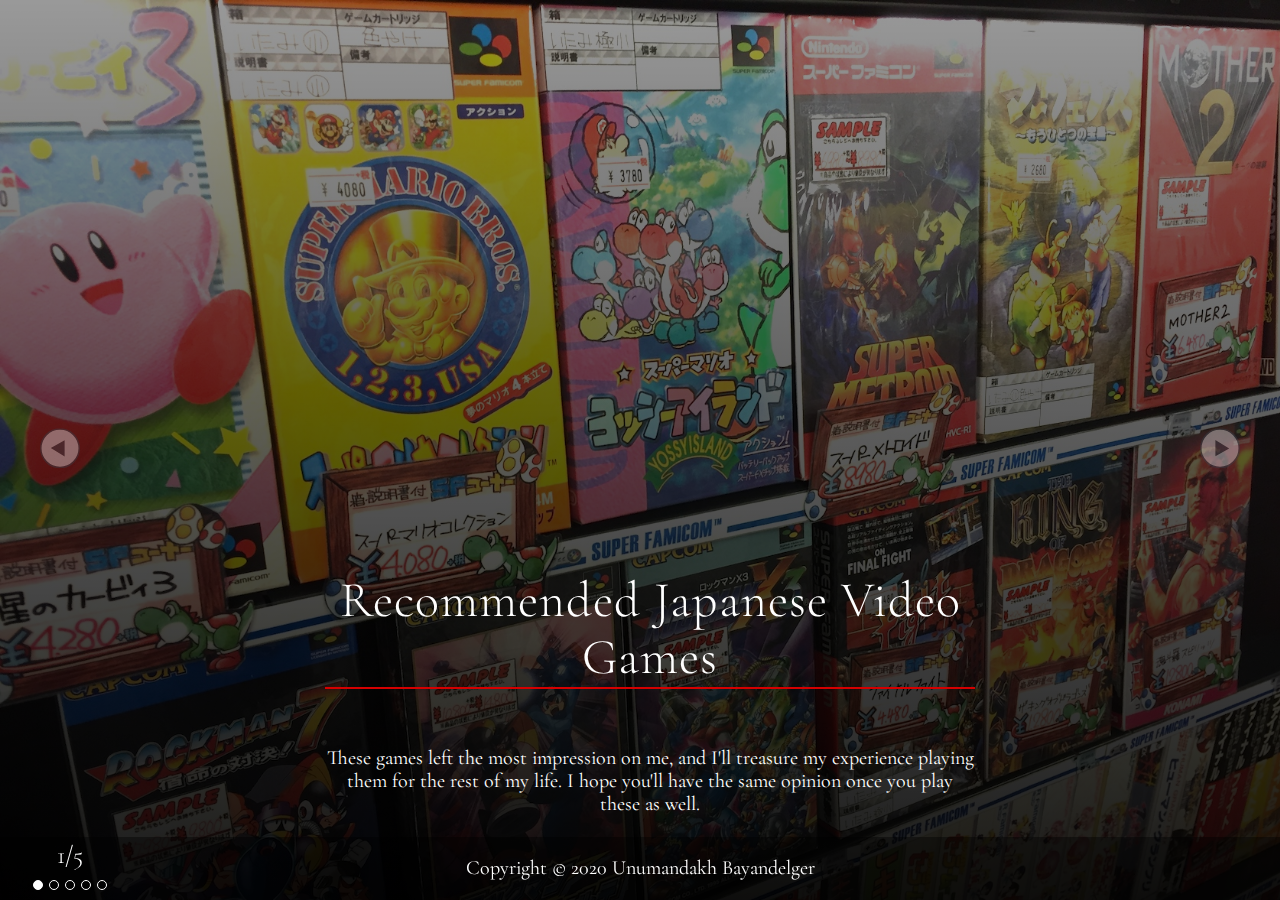
==== index.html @ 02649b22 "First commit" ====
<!DOCTYPE html>
<html lang="en">

<head>
    <meta charset="UTF-8">
    <meta name="viewport" content="width=device-width, initial-scale=1.0">
    <link rel="stylesheet" href="css/normalize.css">
    <link rel="stylesheet" href="css/style.css">
    <link rel="icon" type="image/png" href="resources/logo.png">
    <link href="https://fonts.googleapis.com/css2?family=Cormorant+Garamond:wght@300;400;500;600&display=swap" rel="stylesheet" />
    <title>Recommended Video Games from Experience</title>
</head>

<body>
    <div class="container">
        <div class="navbar">
        </div>

        <button class="page-btn left-btn">
            <img src="resources/arrow.svg" />
          </button>
        <button class="page-btn right-btn">
            <img src="resources/arrow.svg" />
          </button>

        <div class="progress-wrapper">
            <div class="progress">
                <h2>1/5</h2>
            </div>
            <div class="circle-wrapper">
                <div class="circle circle-1"></div>
                <div class="circle circle-2"></div>
                <div class="circle circle-3"></div>
                <div class="circle circle-4"></div>
                <div class="circle circle-5"></div>
            </div>
        </div>

        <div class="wrapper">
            <section class="section-1">
                <div class="section-wrapper section-1-wrapper">
                    <div class="main-section-heading-wrapper">
                        <h1 class="section-heading">Recommended Japanese Video Games</h1>
                    </div>
                    <p class="section-1-text">These games left the most impression on me, and I'll treasure my experience playing them for the rest of my life. I hope you'll have the same opinion once you play these as well.</p>
                </div>
            </section>
            <section class="section-2">
                <div class="section-wrapper section-2-wrapper">
                    <div class="section-heading-wrapper">
                        <h1 class="section-heading">The Legend of Heroes: Trials of Cold Steel</h1>
                    </div>
                    <div class="section-2-row-wrapper">
                        <p>The Legend of Heroes is a role-playing video game series developed by Nihon Falcom. I've decided to mention the <i>Trails of Cold Steel</i> arc because it is the latest arc among the others. You can start from this arc, but it
                            is recommended that you start from the first arc to fully enjoy the series.</p>
                        <p>Currently, the first three games of this arc are available in English, while the last one is still being translated from Japanese.<br><br>The games are available in Microsoft Windows, Playstation portable, 3, Vita, 4, and Nintendo
                            Switch.
                        </p>
                        <p>The game's plot is centered around <b>Rean Schwarzer</b> and his fellow "Class VII" at Thors Military Academy, which is a newly formed class composed of both Erebonian nobility and commoners, being the only one at the entire academy
                            that does not segregate based on social class.</p>
                    </div>
                    <a href="https://store.steampowered.com/app/538680/The_Legend_of_Heroes_Trails_of_Cold_Steel/" class=" button section-2-button" target="_blank">LEARN MORE</a>
                </div>
            </section>
            <section class="section-3">
                <div class="section-wrapper section-3-wrapper">
                    <div class="section-heading-wrapper">
                        <h1 class="section-heading">Steins;Gate</h1>
                    </div>
                    <div class="section-3-column-wrapper">
                        <div class="section-3-row-wrapper">
                            <p>Opening video of the thrilling visual novel game about time travel.</p>
                            <video width="320" height="240" controls>
                            <source src="resources/steins-gate-op.mp4" type="video/mp4">
                            Your browser does not support the video tag.
                            </video>
                        </div>
                        <div class="section-3-row-wrapper">
                            <p>Game review of the Elite version (remake) of Steins;Gate by a YouTuber.</p>
                            <video width="320" height="240" controls>
                            <source src="resources/steins-gate-review.mp4" type="video/mp4">
                            Your browser does not support the video tag.
                            </video>
                        </div>
                    </div>
                    <p class="section-3-text">This is a Japanese visual novel game developed by 5pb and Nitroplus that deals with time travel. <br>The story of Steins;Gate takes place in Akihabara and is about a group of friends who have customized their microwave into a device
                        that can send text messages to the past. As they perform different experiments, an organization named SERN which has been doing their own research on time travel, hunts them down.</p>
                    <a href="https://store.steampowered.com/app/412830/STEINSGATE/" class="button section-3-button" target="_blank">LEARN MORE</a>
                </div>
            </section>
            <section class="section-4">
                <div class="section-wrapper section-4-wrapper">
                    <div class="section-heading-wrapper">
                        <h1 class="section-heading">Persona Series</h1>
                    </div>
                    <div class="section-4-row-wrapper">
                        <p class="section-4-text">The Persona series focuses on a series of role-playing video games. I personally played Persona 4 and 5, but it is recommended that players start playing from Persona 3 for the best experience. Though if you're picky about graphics,
                            you might want to get straight to Persona 5.</p>
                        <table class="section-4-table">
                            <thead>
                                <tr>
                                    <th>Name</th>
                                    <th>Release Date</th>
                                    <th>Metacritic Score</th>
                                </tr>
                            </thead>
                            <tbody>
                                <tr>
                                    <td>Revelations: Persona</td>
                                    <td>1996</td>
                                    <td>78/100</td>
                                </tr>
                                <tr>
                                    <td>Persona 2: Eternal Punishment</td>
                                    <td>2000</td>
                                    <td>83/100</td>
                                </tr>
                                <tr>
                                    <td>Persona 3 (Portable)</td>
                                    <td>2009</td>
                                    <td>89/100</td>
                                </tr>
                                <tr>
                                    <td>Persona 4 (Golden)</td>
                                    <td>2012</td>
                                    <td>93/100</td>
                                </tr>
                                <tr>
                                    <td>Persona 5 (Royal)</td>
                                    <td>2019</td>
                                    <td>95/100</td>
                                </tr>
                            </tbody>
                        </table>
                        <div class="section-4-column-wrapper">
                            <p class="section-4-video-text">Persona 5: Trailer</p>
                            <video width="320" height="240" controls>
                                <source src="resources/persona-5-trailer.mp4" type="video/mp4">
                                Your browser does not support the video tag.
                            </video>
                        </div>
                    </div>
                    <a href="https://atlus.com/p5r/" class="button section-4-button" target="_blank">LEARN MORE</a>
                </div>
            </section>
            <section class="section-5">
                <div class="section-wrapper section-5-wrapper">
                    <div class="section-heading-wrapper">
                        <h1 class="section-heading">Danganronpa Series</h1>
                    </div>
                    <div class="section-5-column-wrapper">
                        <a href="danganronpa-1.html" target="_blank">
                            <img alt="Danganronpa 1: Trigger Happy Havoc" src="resources/danganronpa-1-logo.png"
                            width=450" height="100">
                        </a>
                        <a href="danganronpa-2.html" target="_blank">
                            <img alt="Danganronpa 2: Goodbye Despair" src="resources/danganronpa-2-logo.png"
                            width=450" height="100">
                        </a>
                        <a href="danganronpa-3.html" target="_blank">
                            <img alt="Danganronpa V3: Killing Harmony" src="resources/danganronpa-3-logo.svg"
                            width=450" height="100">
                        </a>
                    </div>
                </div>
            </section>
        </div>
        <footer>Copyright &copy; 2020 Unumandakh Bayandelger</footer>
    </div>

    <script src="javascript/script.js"></script>
</body>

</html>
---- css/style.css ----
* {
    margin: 0;
    padding: 0;
    box-sizing: border-box;
    outline: none;
    text-decoration: none;
    list-style-type: none;
    font-family: "Cormorant Garamond", serif;
}

a {
    color: blue;
}

html {
    font-size: 62.5%
}

.navbar {
    position: fixed;
    z-index: 100;
    width: 100%;
    top: 1rem;
    display: flex;
    justify-content: space-evenly;
    align-items: center;
}

.page-btn {
    position: fixed;
    z-index: 100;
    top: 50%;
    transform: translateY(-50%);
    background-color: transparent;
    border: none;
}

.left-btn {
    left: 4rem;
}

.right-btn {
    right: 4rem;
}

.left-btn img {}

.right-btn img {
    transform: rotate(180deg);
}

.page-btn img {
    width: 4rem;
    opacity: 0.4;
    cursor: pointer;
    transition: opacity 0.2s;
}

.page-btn img:hover {
    opacity: 1;
}

.progress-wrapper {
    position: fixed;
    z-index: 200;
    bottom: 1rem;
    left: 3rem;
}

.progress {
    margin: 1rem 0;
    text-align: center;
}

.progress h2 {
    font-size: 2.5rem;
    font-weight: 300;
    color: white;
}

.circle-wrapper {
    display: flex;
}

.circle {
    width: 1rem;
    height: 1rem;
    border: 0.1rem solid white;
    border-radius: 50%;
    margin: 0 0.3rem;
    transition: background-color 0.3s;
}

.circle-1 {
    background-color: white;
}

.wrapper {
    width: 100vw;
    height: 100vh;
    position: relative;
    min-width: 130rem;
    min-height: 70rem;
}

section {
    width: 100%;
    height: 100%;
    position: absolute;
    left: 0;
    overflow: hidden;
    transition: left 1s;
}

.section-wrapper {
    width: inherit;
    height: inherit;
    transform: scale(1.2);
    transition: all 1s;
}

.button {
    position: absolute;
    width: 20rem;
    height: 4.5rem;
    font-weight: 400;
    font-size: 1.5rem;
    background-color: rgba(0, 0, 0, .6);
    color: white;
    padding: 1.3rem;
    text-align: center;
    border-radius: 8px;
}

.button:hover {
    background-color: rgba(255, 0, 0, 0.6);
    color: white;
    transition: 0.2s;
}

.section-heading {
    font-size: 5rem;
    font-weight: 300;
    color: #fff;
    text-transform: capitalize;
    letter-spacing: .1rem;
    border-bottom: 0.2rem solid #d50000;
    text-align: center;
}

.main-section-heading-wrapper {
    position: absolute;
    top: 70%;
    left: 50%;
    transform: translate(-50%, -50%);
}

.section-heading-wrapper {
    position: absolute;
    top: 10%;
    left: 50%;
    transform: translate(-50%, -50%);
}


/* Section 1 */

.section-1 {
    z-index: 50;
}

.section-1-wrapper {
    background: linear-gradient(rgba(0, 0, 0, .4), rgba(0, 0, 0, .9)), url(../resources/games.jpg), center no-repeat;
    background-size: cover;
}

.section-1-text {
    font-size: 2rem;
    color: white;
    position: absolute;
    width: 50%;
    text-align: center;
    bottom: 5rem;
    margin-left: 50%;
    transform: translate(-50%, -50%);
}


/* Section 2 */

.section-2 {
    z-index: 40;
}

.section-2-wrapper {
    background: linear-gradient(rgba(0, 0, 0, .7), rgba(0, 0, 0, .3)), url(../resources/the-legend-of-heroes.jpg), center no-repeat;
    background-size: cover;
}

.section-2-wrapper {
    display: flex;
    font-size: 2rem;
    color: white;
    align-items: center;
    justify-content: center;
}

.section-2-row-wrapper {
    display: flex;
    flex-direction: row;
    justify-content: space-evenly;
    background-color: rgba(0, 0, 0, .1);
    color: rgba(255, 255, 255, 0.1);
    padding: 2rem;
    line-height: 3rem;
    transition: 0.5s;
}

.section-2-row-wrapper:hover {
    background-color: rgba(0, 0, 0, .6);
    color: rgba(255, 255, 255, .9);
}

.section-2-row-wrapper p {
    box-sizing: border-box;
    width: 20%;
}

.section-2-button {
    bottom: 8rem;
}


/* Section 3 */

.section-3 {
    z-index: 30;
}

.section-3-wrapper {
    background: linear-gradient(rgba(0, 0, 0, .5), rgba(0, 0, 0, .2)), url(../resources/steins-gate.jpg), center no-repeat;
    background-size: cover;
    display: flex;
    flex-direction: column;
    align-items: center;
    justify-content: center;
}

.section-3-column-wrapper {
    display: flex;
    flex-direction: column;
    font-size: 2rem;
    color: white;
    text-align: center;
    position: absolute;
    left: 2%;
    width: 50rem;
}

.section-3-row-wrapper {
    display: flex;
    flex-direction: row;
    margin-top: 1.5rem;
}

.section-3-row-wrapper p {
    margin-top: 3rem;
    padding: 2rem;
    background-color: rgba(66, 66, 66, 0.8);
    border-radius: 8px 0 0 8px;
}

.section-3-text {
    width: 20%;
    padding: 2rem;
    font-size: 2rem;
    color: white;
    background-color: rgba(66, 66, 66, 0.8);
    color: rgba(255, 255, 255);
    border-radius: 8px;
    line-height: 3rem;
    margin-top: 4rem;
    text-align: center;
    transition: 0.2s;
}

.section-3-button {
    bottom: 10rem;
    right: 25rem;
    background-color: rgba(66, 66, 66, 0.8);
}


/* Section 4 */

.section-4 {
    z-index: 20;
}

.section-4-wrapper {
    background: linear-gradient(rgba(0, 0, 0, .7), rgba(0, 0, 0, .3)), url(../resources/persona-5.png), center no-repeat;
    background-size: cover;
}

.section-4-wrapper {
    display: flex;
    justify-content: center;
    align-items: center;
}

.section-4-row-wrapper {
    display: flex;
    flex-direction: row;
    justify-content: space-evenly;
}

.section-4-text {
    padding: 2rem;
    width: 20%;
    background-color: rgba(0, 0, 0, .5);
    color: white;
    font-size: 2rem;
    border-radius: 8px;
    line-height: 3rem;
}

.section-4-table {
    border-collapse: collapse;
    margin: 25=px 0;
    font-size: 2rem;
    min-width: 400px;
    border-radius: 5px 5px 0 0;
    overflow: hidden;
    box-shadow: 0 0 20px rgba(0, 0, 0, 0.15);
}

.section-4-table thead tr {
    background-color: red;
    color: #ffffff;
    text-align: left;
    font-weight: bold;
}

.section-4-table th,
.section-4-table td {
    padding: 12px 15px;
    color: white;
}

.section-4-table tbody tr {
    border-bottom: 1px solid rgb(105, 105, 105);
}

.section-4-table tbody tr:nth-of-type(even) {
    background-color: rgba(48, 48, 48, 0.9);
}

.section-4-table tbody tr:nth-of-type(odd) {
    background-color: rgba(0, 0, 0, .5);
}

.section-4-table tbody tr:last-of-type {
    border-bottom: 2px solid red;
}

.section-4-column-wrapper {
    background-color: rgba(0, 0, 0, .5);
    font-size: 2rem;
    display: flex;
    flex-direction: column;
    justify-content: center;
    padding-top: 5rem;
    align-items: center;
    height: 26.5rem;
    border-radius: 8px 8px 0 0;
}

.section-4-video-text {
    color: white;
    font-weight: bold;
    font-size: 3rem;
}

.section-4-button {
    position: absolute;
    bottom: 8rem;
    background-color: rgba(0, 0, 0, 0.7);
    color: white;
}


/* Section 5 */

.section-5 {
    z-index: 10;
}

.section-5-wrapper {
    background: linear-gradient(rgba(0, 0, 0, .7), rgba(0, 0, 0, .3)), url(../resources/danganronpa.jpg), center no-repeat;
    background-size: cover;
}

.section-5-wrapper {
    display: flex;
    justify-content: center;
    align-items: center;
}

.section-5-wrapper a {
    display: block;
    margin-top: 5rem;
    background-color: rgba(255, 255, 255, .3);
    border-radius: 12px;
    transition: 0.2s;
}

.section-5-wrapper a:hover {
    background-color: rgba(175, 64, 64, 0.3);
}

.section-5-column-wrapper {
    flex: display;
    flex-direction: column;
}

footer {
    position: fixed;
    text-align: center;
    bottom: 0;
    font-size: 2rem;
    z-index: 100;
    color: white;
    width: 100%;
    background-color: rgba(0, 0, 0, 0.4);
    padding: 2rem;
}
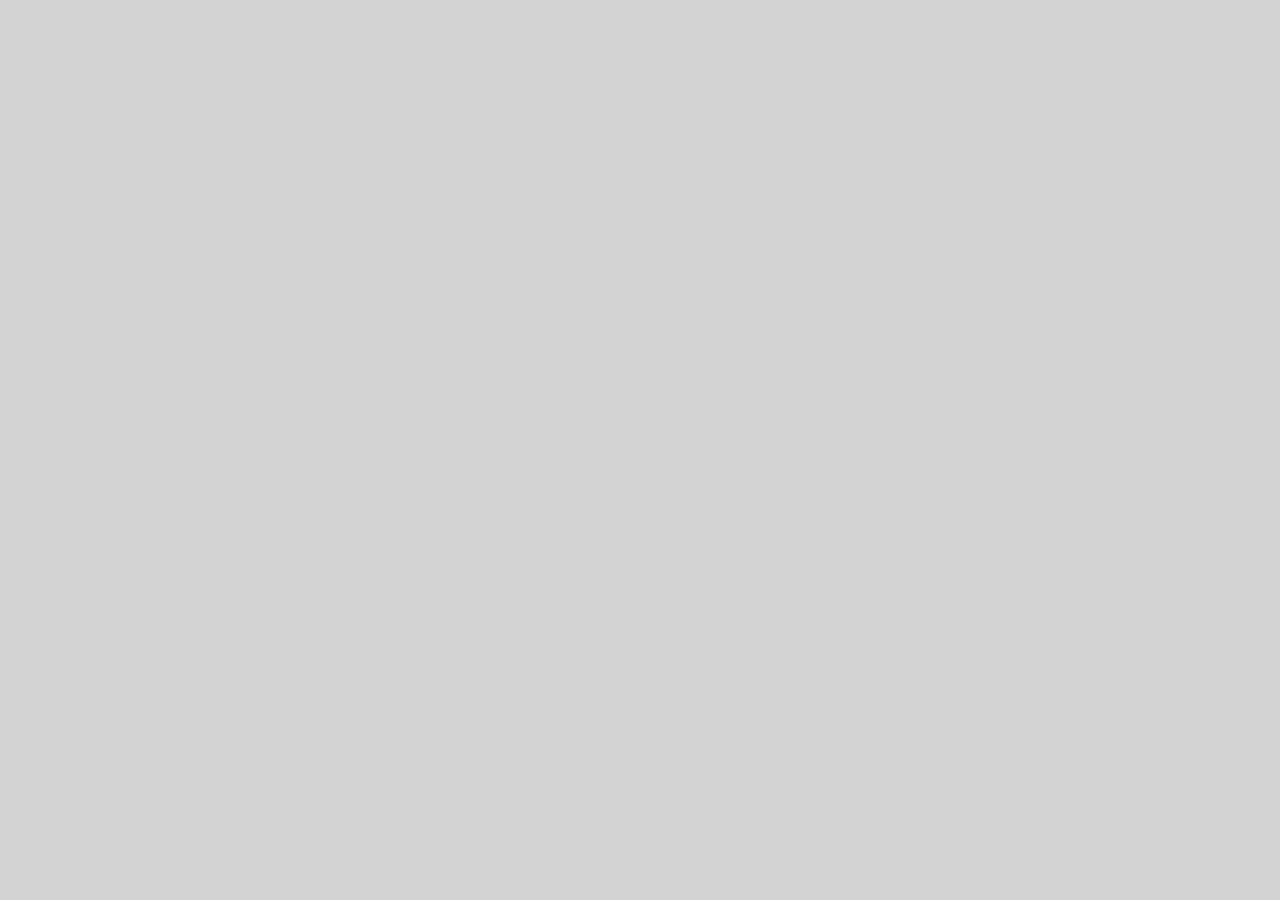
==== commit 06ad4d4b: "renamed gif name" ====
--- a/index.html
+++ b/index.html
@@ -14,6 +14,10 @@
 <body>
     <div class="container">
         <div class="navbar">
+        </div>
+
+        <div class="loader">
+            <img src="load.gif" alt="">
         </div>
 
         <button class="page-btn left-btn">
--- a/css/style.css
+++ b/css/style.css
@@ -16,6 +16,30 @@
     font-size: 62.5%
 }
 
+.loader {
+    position: fixed;
+    top: 0;
+    left: 0;
+    background: lightgrey;
+    height: 100%;
+    width: 100%;
+    display: flex;
+    justify-content: center;
+    align-items: center;
+    z-index: 200;
+}
+
+.disppear {
+    animation: vanish 1s forwards;
+}
+
+@keyframes vanish {
+    100% {
+        opacity: 0;
+        visibility: hidden;
+    }
+}
+
 .navbar {
     position: fixed;
     z-index: 100;
@@ -62,7 +86,7 @@
 
 .progress-wrapper {
     position: fixed;
-    z-index: 200;
+    z-index: 101;
     bottom: 1rem;
     left: 3rem;
 }
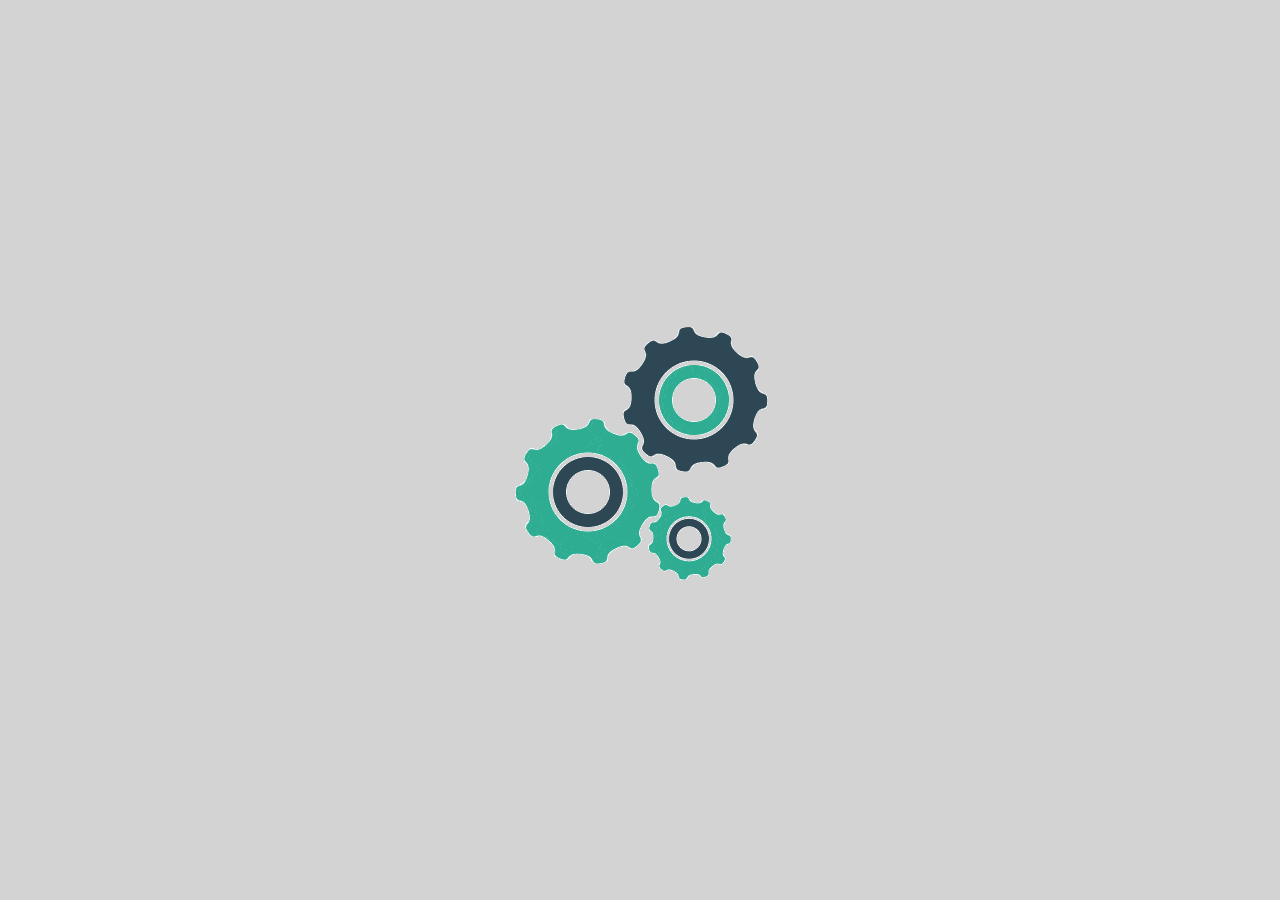
==== commit 966d87d5: "renamed gif name" ====
--- a/index.html
+++ b/index.html
@@ -17,7 +17,7 @@
         </div>
 
         <div class="loader">
-            <img src="load.gif" alt="">
+            <img src="resources/load.gif" alt="Loading screen gif">
         </div>
 
         <button class="page-btn left-btn">
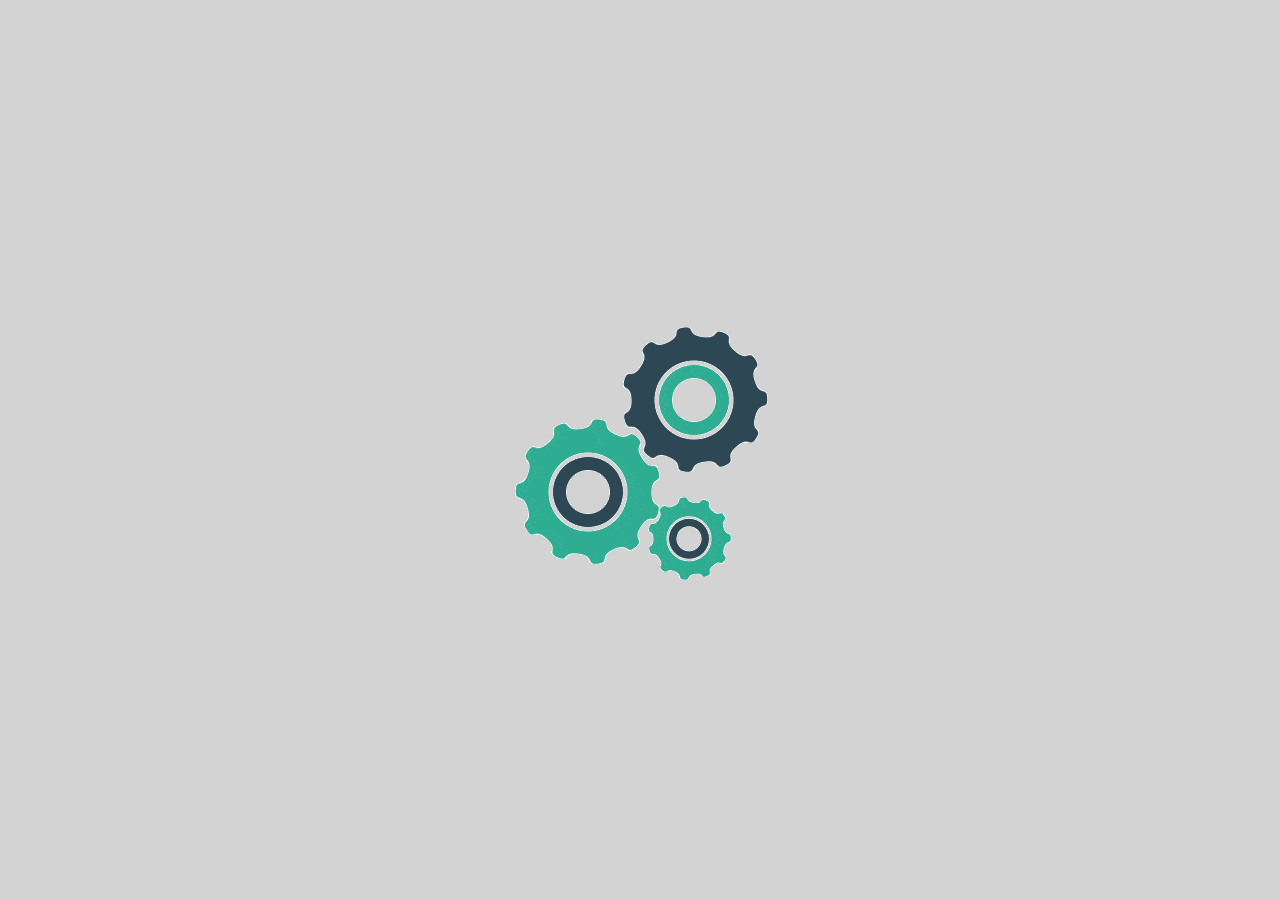
==== commit 0dde3760: "Embedded YT videos" ====
--- a/index.html
+++ b/index.html
@@ -72,20 +72,8 @@
                         <h1 class="section-heading">Steins;Gate</h1>
                     </div>
                     <div class="section-3-column-wrapper">
-                        <div class="section-3-row-wrapper">
-                            <p>Opening video of the thrilling visual novel game about time travel.</p>
-                            <video width="320" height="240" controls>
-                            <source src="resources/steins-gate-op.mp4" type="video/mp4">
-                            Your browser does not support the video tag.
-                            </video>
-                        </div>
-                        <div class="section-3-row-wrapper">
-                            <p>Game review of the Elite version (remake) of Steins;Gate by a YouTuber.</p>
-                            <video width="320" height="240" controls>
-                            <source src="resources/steins-gate-review.mp4" type="video/mp4">
-                            Your browser does not support the video tag.
-                            </video>
-                        </div>
+                        <iframe width="350" height="250" src="https://www.youtube.com/embed/Np4KjnKbSX0" frameborder="0" allow="accelerometer; autoplay; clipboard-write; encrypted-media; gyroscope; picture-in-picture" allowfullscreen></iframe>
+                        <iframe width="350" height="250" src="https://www.youtube.com/embed/XwlShj714iM" frameborder="0" allow="accelerometer; autoplay; clipboard-write; encrypted-media; gyroscope; picture-in-picture" allowfullscreen></iframe>
                     </div>
                     <p class="section-3-text">This is a Japanese visual novel game developed by 5pb and Nitroplus that deals with time travel. <br>The story of Steins;Gate takes place in Akihabara and is about a group of friends who have customized their microwave into a device
                         that can send text messages to the past. As they perform different experiments, an organization named SERN which has been doing their own research on time travel, hunts them down.</p>
@@ -136,13 +124,7 @@
                                 </tr>
                             </tbody>
                         </table>
-                        <div class="section-4-column-wrapper">
-                            <p class="section-4-video-text">Persona 5: Trailer</p>
-                            <video width="320" height="240" controls>
-                                <source src="resources/persona-5-trailer.mp4" type="video/mp4">
-                                Your browser does not support the video tag.
-                            </video>
-                        </div>
+                        <iframe width="350" height="250" src="https://www.youtube.com/embed/QnDzJ9KzuV4" frameborder="0" allow="accelerometer; autoplay; clipboard-write; encrypted-media; gyroscope; picture-in-picture" allowfullscreen></iframe>
                     </div>
                     <a href="https://atlus.com/p5r/" class="button section-4-button" target="_blank">LEARN MORE</a>
                 </div>
--- a/css/style.css
+++ b/css/style.css
@@ -217,7 +217,7 @@
 }
 
 .section-2-wrapper {
-    background: linear-gradient(rgba(0, 0, 0, .7), rgba(0, 0, 0, .3)), url(../resources/the-legend-of-heroes.jpg), center no-repeat;
+    background: linear-gradient(rgba(0, 0, 0, .7), rgba(0, 0, 0, .3)), url(../resources/legend-of-heroes.jpg), center no-repeat;
     background-size: cover;
 }
 
@@ -273,18 +273,12 @@
 .section-3-column-wrapper {
     display: flex;
     flex-direction: column;
-    font-size: 2rem;
-    color: white;
-    text-align: center;
-    position: absolute;
-    left: 2%;
-    width: 50rem;
-}
-
-.section-3-row-wrapper {
-    display: flex;
-    flex-direction: row;
-    margin-top: 1.5rem;
+    position: absolute;
+    left: 8%;
+}
+
+.section-3-column-wrapper iframe {
+    margin-top: 3rem;
 }
 
 .section-3-row-wrapper p {
@@ -397,12 +391,6 @@
     align-items: center;
     height: 26.5rem;
     border-radius: 8px 8px 0 0;
-}
-
-.section-4-video-text {
-    color: white;
-    font-weight: bold;
-    font-size: 3rem;
 }
 
 .section-4-button {
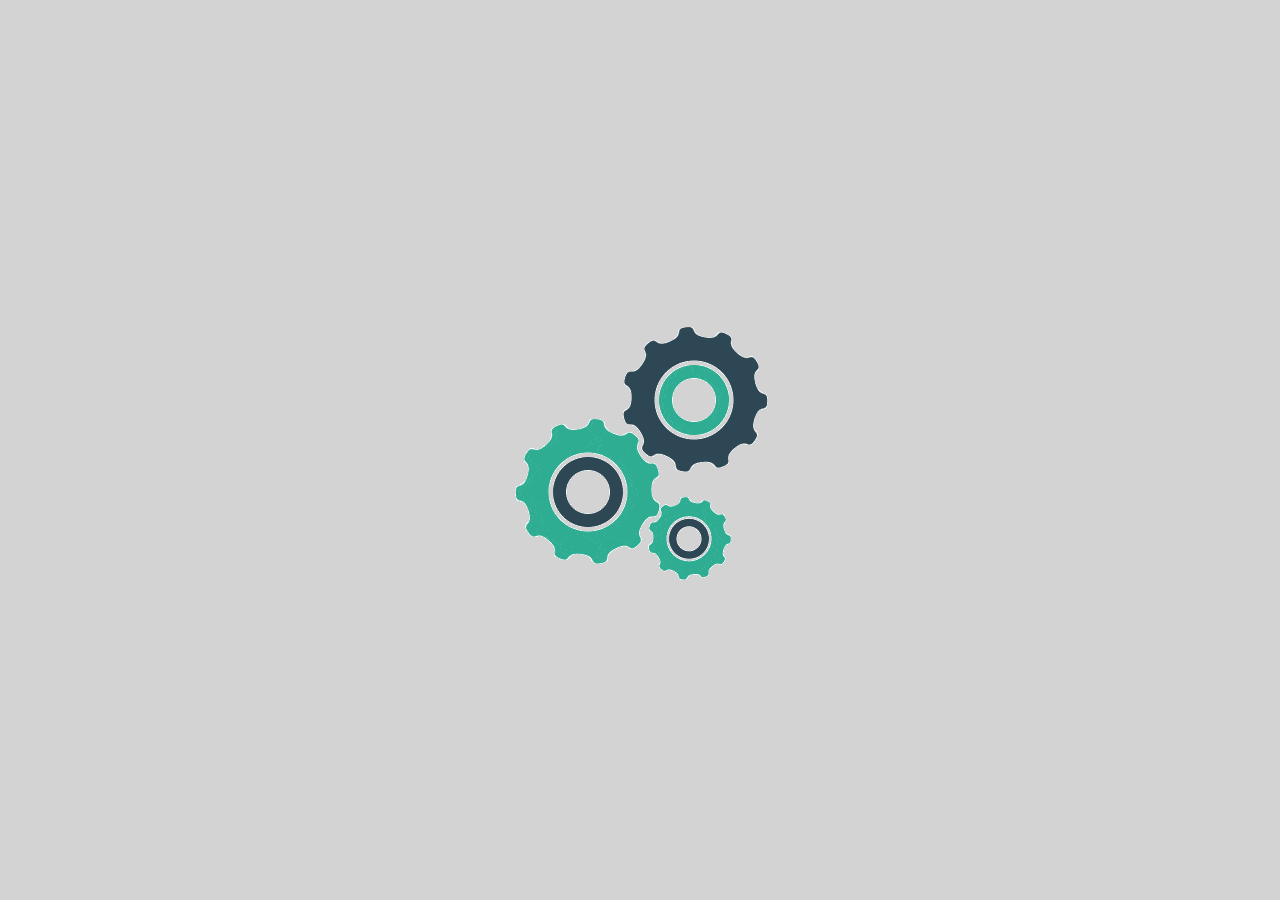
==== commit 9f044c22: "Fixed html" ====
--- a/index.html
+++ b/index.html
@@ -21,10 +21,10 @@
         </div>
 
         <button class="page-btn left-btn">
-            <img src="resources/arrow.svg" />
+            <img src="resources/arrow.svg" alt="Arrow"/>
           </button>
         <button class="page-btn right-btn">
-            <img src="resources/arrow.svg" />
+            <img src="resources/arrow.svg" alt="Arrow"/>
           </button>
 
         <div class="progress-wrapper">
@@ -72,8 +72,8 @@
                         <h1 class="section-heading">Steins;Gate</h1>
                     </div>
                     <div class="section-3-column-wrapper">
-                        <iframe width="350" height="250" src="https://www.youtube.com/embed/Np4KjnKbSX0" frameborder="0" allow="accelerometer; autoplay; clipboard-write; encrypted-media; gyroscope; picture-in-picture" allowfullscreen></iframe>
-                        <iframe width="350" height="250" src="https://www.youtube.com/embed/XwlShj714iM" frameborder="0" allow="accelerometer; autoplay; clipboard-write; encrypted-media; gyroscope; picture-in-picture" allowfullscreen></iframe>
+                        <iframe width="350" height="250" src="https://www.youtube.com/embed/Np4KjnKbSX0" allow="accelerometer; autoplay; clipboard-write; encrypted-media; gyroscope; picture-in-picture" allowfullscreen></iframe>
+                        <iframe width="350" height="250" src="https://www.youtube.com/embed/XwlShj714iM" allow="accelerometer; autoplay; clipboard-write; encrypted-media; gyroscope; picture-in-picture" allowfullscreen></iframe>
                     </div>
                     <p class="section-3-text">This is a Japanese visual novel game developed by 5pb and Nitroplus that deals with time travel. <br>The story of Steins;Gate takes place in Akihabara and is about a group of friends who have customized their microwave into a device
                         that can send text messages to the past. As they perform different experiments, an organization named SERN which has been doing their own research on time travel, hunts them down.</p>
@@ -124,7 +124,7 @@
                                 </tr>
                             </tbody>
                         </table>
-                        <iframe width="350" height="250" src="https://www.youtube.com/embed/QnDzJ9KzuV4" frameborder="0" allow="accelerometer; autoplay; clipboard-write; encrypted-media; gyroscope; picture-in-picture" allowfullscreen></iframe>
+                        <iframe width="350" height="250" src="https://www.youtube.com/embed/QnDzJ9KzuV4" allow="accelerometer; autoplay; clipboard-write; encrypted-media; gyroscope; picture-in-picture" allowfullscreen></iframe>
                     </div>
                     <a href="https://atlus.com/p5r/" class="button section-4-button" target="_blank">LEARN MORE</a>
                 </div>
@@ -136,16 +136,13 @@
                     </div>
                     <div class="section-5-column-wrapper">
                         <a href="danganronpa-1.html" target="_blank">
-                            <img alt="Danganronpa 1: Trigger Happy Havoc" src="resources/danganronpa-1-logo.png"
-                            width=450" height="100">
+                            <img alt="Danganronpa 1: Trigger Happy Havoc" src="resources/danganronpa-1-logo.png" width="450" height="100">
                         </a>
                         <a href="danganronpa-2.html" target="_blank">
-                            <img alt="Danganronpa 2: Goodbye Despair" src="resources/danganronpa-2-logo.png"
-                            width=450" height="100">
+                            <img alt="Danganronpa 2: Goodbye Despair" src="resources/danganronpa-2-logo.png" width="450" height="100">
                         </a>
                         <a href="danganronpa-3.html" target="_blank">
-                            <img alt="Danganronpa V3: Killing Harmony" src="resources/danganronpa-3-logo.svg"
-                            width=450" height="100">
+                            <img alt="Danganronpa V3: Killing Harmony" src="resources/danganronpa-3-logo.svg" width="450" height="100">
                         </a>
                     </div>
                 </div>
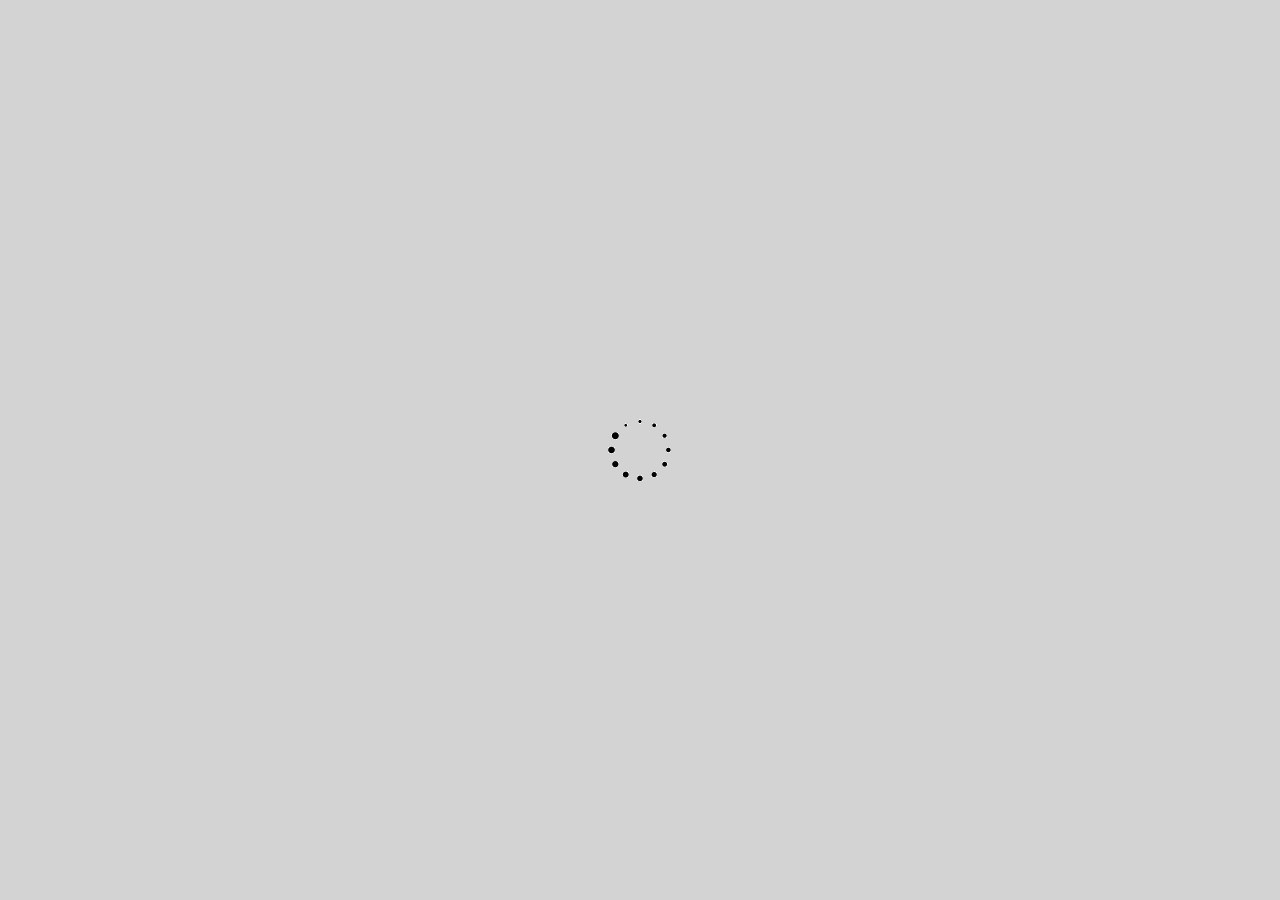
==== commit 9c3b64c9: "Removed unnecessary code" ====
--- a/index.html
+++ b/index.html
@@ -13,9 +13,6 @@
 
 <body>
     <div class="container">
-        <div class="navbar">
-        </div>
-
         <div class="loader">
             <img src="resources/load.gif" alt="Loading screen gif">
         </div>
--- a/css/style.css
+++ b/css/style.css
@@ -40,16 +40,6 @@
     }
 }
 
-.navbar {
-    position: fixed;
-    z-index: 100;
-    width: 100%;
-    top: 1rem;
-    display: flex;
-    justify-content: space-evenly;
-    align-items: center;
-}
-
 .page-btn {
     position: fixed;
     z-index: 100;
@@ -344,12 +334,11 @@
 
 .section-4-table {
     border-collapse: collapse;
-    margin: 25=px 0;
+    margin: 25px 0;
     font-size: 2rem;
     min-width: 400px;
     border-radius: 5px 5px 0 0;
     overflow: hidden;
-    box-shadow: 0 0 20px rgba(0, 0, 0, 0.15);
 }
 
 .section-4-table thead tr {
@@ -431,7 +420,7 @@
 }
 
 .section-5-column-wrapper {
-    flex: display;
+    display: flex;
     flex-direction: column;
 }
 
